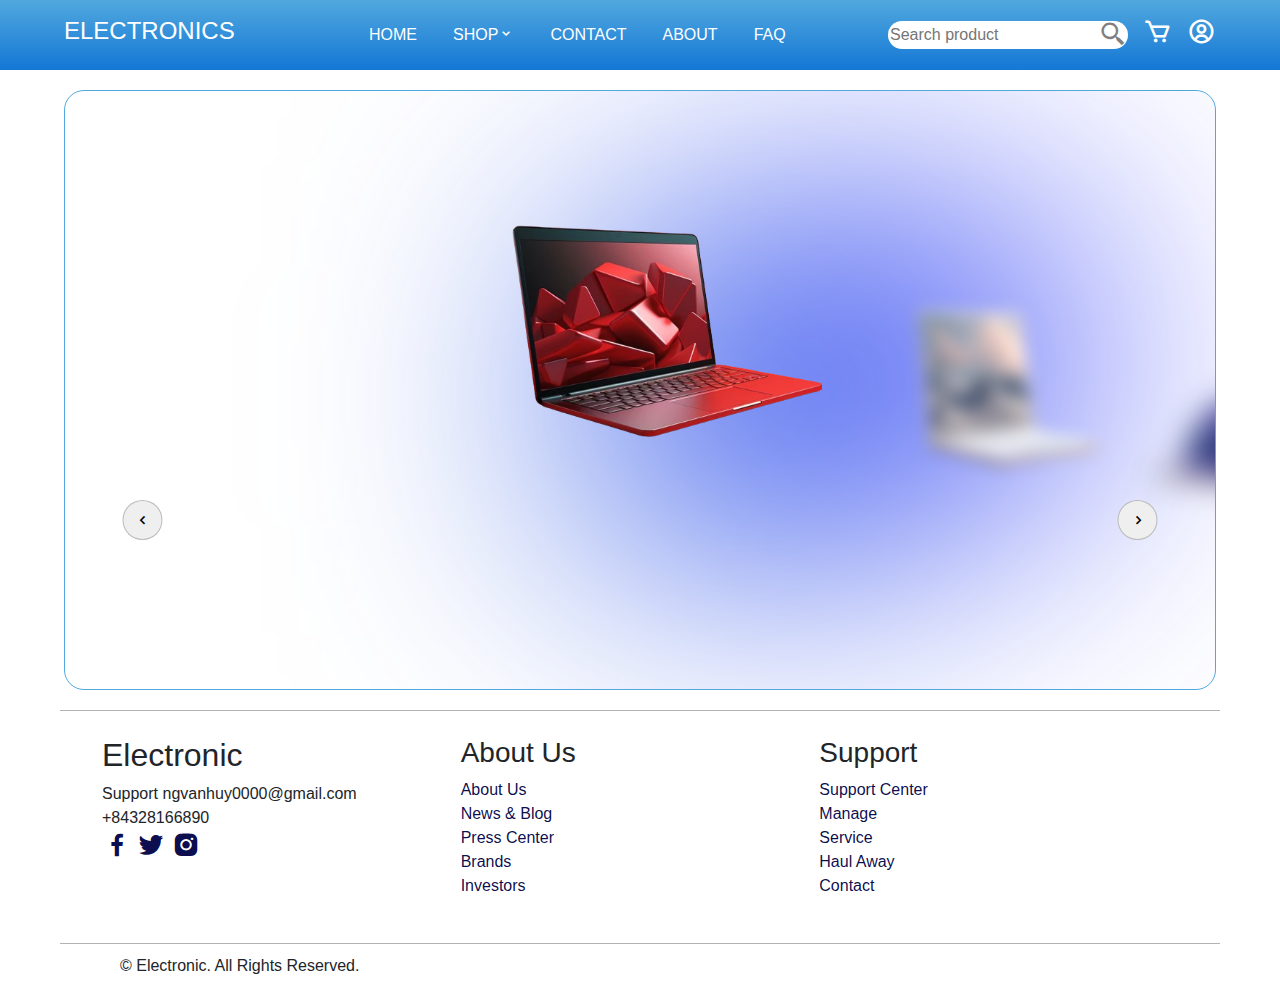
==== index.html @ cb908d90 "web-electronic" ====
<!DOCTYPE html>
<html lang="en">
<head>
    <meta charset="UTF-8">
    <meta name="viewport" content="width=device-width, initial-scale=1.0">
    <title>SHOP</title>
    <!-- Latest compiled and minified CSS -->
    <link href="https://cdn.jsdelivr.net/npm/bootstrap@5.3.3/dist/css/bootstrap.min.css" rel="stylesheet">

    <!-- Latest compiled JavaScript -->
    <script src="https://cdn.jsdelivr.net/npm/bootstrap@5.3.3/dist/js/bootstrap.bundle.min.js"></script>
    <link rel="stylesheet" href="css/style.css">
    <link rel="stylesheet"href="https://cdn.jsdelivr.net/npm/boxicons@latest/css/boxicons.min.css">
    <link rel="stylesheet"href="https://unpkg.com/boxicons@latest/css/boxicons.min.css">
</head>
<body>
    <div class="header">
        <div class="bx bx-menu" id="menu-bar"></div>
        <div class="logo">
            <a href="index.html"><h2>ELECTRONICS</h2></a>
        </div>
        <ul class="nav-bar">
            <li><a href="index.html" >HOME</a></li>
            <li id="shop"><a href="shop.html" >SHOP<i class='bx bx-chevron-down'></i></a>
                <ul class="list-product">
                    <li><a href="#">LAPTOP</a></li>
                    <li><a href="#">PHONE</a></li>
                    <li><a href="#">EARPHONE</a></li>
                </ul>
            </li>
            <li><a href="#contact" >CONTACT</a></li>
            <li><a href="about" >ABOUT</a></li>
            <li><a href="faq.html" >FAQ</a></li>
        </ul>
        
        <div class="icons">
            <div class="search">
                <input type="text" placeholder="Search product" >
                <i class='bx bx-search-alt-2 search-icon'></i>
            </div>
            <a href="#"><i class='bx bx-cart'></i></a>
            <a href="user.html"><i class='bx bx-user-circle' ></i></a>
        </div>
    </div>
    <section class="mCarousel">
        <div class="list">
            <div class="item">
                <img src="image/laptop1.png" alt="">
                <div class="introduce">
                    <div class="topic">Laptop ASUS</div>
                    <div class="des">Portable laptop, with integrated screen, keyboard and rechargeable battery. They are popular for work, study, and entertainment, offering good performance in a lightweight design.</div>
                    <button class="seeMore">See more <i class='bx bxs-right-arrow-circle' ></i></button>
                    <div class="detail">
                        <p id="usedtime">10 hours</p>
                        <p id="port">USB</p>
                        <p id="operatingsys">Window</p>
                        <p id="connect">Wifi 6, Bluetooth 5.0</p>
                        <p id="control">Keyboard, mouse, touchpad</p>
                    </div>
                </div>
            </div>
            <div class="item">
                <img src="image/laptop2.png" alt="">
                <div class="introduce">
                    <div class="topic">Laptop PHP</div>
                    <div class="des">Portable laptop, with integrated screen, keyboard and rechargeable battery. They are popular for work, study, and entertainment, offering good performance in a lightweight design.</div>
                    <button class="seeMore">See more <i class='bx bxs-right-arrow-circle' ></i></button>
                    <div class="detail">
                        <p id="usedtime">10 hours</p>
                        <p id="port">USB</p>
                        <p id="operatingsys">Window</p>
                        <p id="connect">Wifi 6, Bluetooth 5.0</p>
                        <p id="control">Keyboard, mouse, touchpad</p>
                    </div>
                    </div>
            </div>
            <div class="item">
                <img src="image/laptop3.png" alt="">
                <div class="introduce">
                    <div class="topic">Laptop ASUS</div>
                    <div class="des">Portable laptop, with integrated screen, keyboard and rechargeable battery. They are popular for work, study, and entertainment, offering good performance in a lightweight design.</div>
                    <button class="seeMore">See more <i class='bx bxs-right-arrow-circle' ></i></button>
                    <div class="detail">
                        <p id="usedtime">10 hours</p>
                        <p id="port">USB</p>
                        <p id="operatingsys">Window</p>
                        <p id="connect">Wifi 6, Bluetooth 5.0</p>
                        <p id="control">Keyboard, mouse, touchpad</p>
                    </div>
                    </div>
            </div>
            <div class="item">
                <img src="image/laptop4.png" alt="">
                <div class="introduce">
                    <div class="topic">Laptop ASUS</div>
                    <div class="des">Portable laptop, with integrated screen, keyboard and rechargeable battery. They are popular for work, study, and entertainment, offering good performance in a lightweight design.</div>
                    <button class="seeMore">See more <i class='bx bxs-right-arrow-circle' ></i></button>
                    <div class="detail">
                        <p id="usedtime">10 hours</p>
                        <p id="port">USB</p>
                        <p id="operatingsys">Window</p>
                        <p id="connect">Wifi 6, Bluetooth 5.0</p>
                        <p id="control">Keyboard, mouse, touchpad</p>
                    </div>
                    </div>
            </div>
            <div class="item">
                <img src="image/samsung s23 ultra.png" alt="">
                <div class="introduce">
                    <div class="topic">Laptop ASUS</div>
                    <div class="des">Portable laptop, with integrated screen, keyboard and rechargeable battery. They are popular for work, study, and entertainment, offering good performance in a lightweight design.</div>
                    <button class="seeMore">See more <i class='bx bxs-right-arrow-circle' ></i></button>
                    <div class="detail">
                        <p id="usedtime">10 hours</p>
                        <p id="port">USB</p>
                        <p id="operatingsys">Window</p>
                        <p id="connect">Wifi 6, Bluetooth 5.0</p>
                        <p id="control">Keyboard, mouse, touchpad</p>
                    </div>
                    </div>
            </div>
        </div>
        <div class="arrows">
            <button class="d-flex justify-content-center align-items-center" id="prev"><i class='bx bx-chevron-left'></i></button>
            <button class="d-flex justify-content-center align-items-center" id="next"><i class='bx bx-chevron-right' ></i></button>
            <!-- <button id="back">See All  &#8599</button> -->
        </div>
    </section>
    <section class="footer-contact">
        <div class="row container ">
            <div class="col-lg-4 col-md-6 footer-item">
                <h2>Electronic</h2>
                <p>Support ngvanhuy0000@gmail.com</p>
                <p>+84328166890</p>
                <div class="social-platform">
                    <a href="#"><i class='bx bxl-facebook'></i></a>
                    <a href="#"><i class='bx bxl-twitter' ></i></a>
                    <a href="#"><i class='bx bxl-instagram-alt' ></i></a>
                </div>
            </div>
            <div class="col-lg-4 col-md-6 footer-item">
                <h3>About Us</h3>
                <li><a href="#">About Us</a></li>
                <li><a href="#">News & Blog</a></li>
                <li><a href="#">Press Center</a></li>
                <li><a href="#">Brands</a></li>
                <li><a href="#">Investors</a></li>
            </div>
            <div class="col-lg-4 col-md-6 footer-item">
                <h3>Support</h3>
                <li><a href="#">Support Center</a></li>
                <li><a href="#">Manage</a></li>
                <li><a href="#">Service</a></li>
                <li><a href="#">Haul Away</a></li>
                <li><a href="#">Contact</a></li>
            </div>
        </div>
    </section>
    <section class="footer-last">&copy; Electronic. All Rights Reserved.</section>
    <script src="js/home.js"></script>
    <script src="js/navbar.js"></script>
</body>
</html>
---- css/style.css ----
*{
    margin: 0;
    font-family: Arial, Helvetica, sans-serif;
    scroll-behavior: smooth;
    list-style: none;
    box-sizing: border-box;
}
a{
    text-decoration: none;
}
:root{
    --bgmain-color:linear-gradient(0, rgb(20, 119, 213), rgb(81, 168, 222));
    --bgsub-color:rgb(20, 119, 213);
    --sup-color: white;
    --text-color: rgba(6, 7, 75, 0.981);

    --item1-transform: translateX(-100%) translateY(-5%) scale(1.5);
    --item1-filter: blur(30px);
    --item1-zIndex: 11;
    --item1-opacity: 0;

    --item2-transform: translateX(0);
    --item2-filter: blur(0px);
    --item2-zIndex: 10;
    --item2-opacity: 1;

    --item3-transform: translate(50%,10%) scale(0.8);
    --item3-filter: blur(10px);
    --item3-zIndex: 9;
    --item3-opacity: 1;

    --item4-transform: translate(90%,20%) scale(0.5);
    --item4-filter: blur(30px);
    --item4-zIndex: 8;
    --item4-opacity: 1;
    
    --item5-transform: translate(120%,30%) scale(0.3);
    --item5-filter: blur(40px);
    --item5-zIndex: 7;
    --item5-opacity: 0;
}
.header{
    position: fixed;
    top: 0;
    width: 100%;
    z-index: 1000;
    display: flex;
    justify-content: space-between;
    align-items: center;
    padding: 10px 5%;
    background-image: var(--bgmain-color);
    height: 70px;
}
.logo a h2{
    color: var(--sup-color);
    font-size: 1.5rem;
}
ul{
    margin: 0;
}
.nav-bar{
    display: flex;
    align-items: center;
    justify-content: center;
}
.nav-bar a{
    padding: 12px 18px;
    color: var(--sup-color);
}
.nav-bar a:hover{
    background-color: var(--sup-color);
    transform: translateY(-5px);
    border-left: 4px solid rgb(255, 129, 129);
    transition: all .3 ease-in;
    color: var(--text-color);
}
.icons{
    display: flex;
    justify-content: center;
    align-items: center;
}
.icons a{
    font-size: 1.8rem;
    color: var(--sup-color);
    margin-left: 15px;
}

.icons a:hover,.icons .search-icon:hover{
    opacity: 0.7;
}
.search{
    border-color: rgba(0,0,0,0.3);
    display: flex;
    height: 85%;
}
.search input{
    border-top-left-radius: 15px;
    border-bottom-left-radius: 15px;
    border:none;
    outline: none;
}
.search i{
    height: 100%;
    border-bottom-right-radius: 15px;
    border-top-right-radius: 15px;
}
.search .search-icon{
    color:rgba(0,0,0,0.5);
    font-size: 1.8rem;
    background-color: var(--sup-color);
}
.search .search-icon:hover{
    cursor: pointer;
}
.mCarousel{
    position: relative;
    height: 600px;
    overflow: hidden;
    border-radius: 20px;
    border: 1px solid rgb(81, 168, 222);
    width: 90%;
    margin: auto;
    margin-top: 90px;
}
.mCarousel .list{
    position: absolute;
    width: 1140px;
    max-width: 90%;
    height: 80%;
    left: 50%;
    transform: translateX(-50%);
}
.mCarousel .list .item{
    position: absolute;
    left: 0%;
    width: 70%;
    height: 100%;
    font-size: 15px;
    transition: left 0.5s, opacity 0.5s, width 0.5s;
}
.mCarousel .list .item:nth-child(n + 6){
    opacity: 0;
}
.mCarousel .list .item:nth-child(2){
    z-index: 10;
    transform: translateX(0);
}
.mCarousel .list .item img{
    width: 50%;
    position: absolute;
    right: 0;
    top: 50%;
    transform: translateY(-50%);
    transition: right 1.5s;
}

.mCarousel .list .item .introduce{
    opacity: 0;
    pointer-events: none;
}
.mCarousel .list .item:nth-child(2) .introduce{
    opacity: 1;
    pointer-events: auto;
    width: 400px;
    position: absolute;
    top: 50%;
    transform:  translateY(-50%);
    transition: opacity 0.5s;
}
.mCarousel .list .item .introduce .title{
    font-size: 2em;
    font-weight: 500;
    line-height: 1em;
}
.mCarousel .list .item .introduce .topic{
    font-size: 4em;
    font-weight: 500;
}
.mCarousel .list .item .introduce .des{
    font-size: small;
    color: #5559;
}
.mCarousel .list .item .introduce .seeMore{
    font-family: Poppins;
    margin-top: 1.2em;
    padding: 5px 0;
    border: none;
    border-bottom: 1px solid #555;
    background-color: transparent;
    font-weight: bold;
    letter-spacing: 3px;
    transition: background 0.5s;
}
.mCarousel .list .item .introduce .seeMore:hover{
    background: #eee;
}
.mCarousel .list .item:nth-child(1){
    transform: var(--item1-transform);
    filter: var(--item1-filter);
    z-index: var(--item1-zIndex);
    opacity: var(--item1-opacity);
    pointer-events: none;
}
.mCarousel .list .item:nth-child(3){
    transform: var(--item3-transform);
    filter: var(--item3-filter);
    z-index: var(--item3-zIndex);
}
.mCarousel .list .item:nth-child(4){
    transform: var(--item4-transform);
    filter: var(--item4-filter);
    z-index: var(--item4-zIndex);
}
.mCarousel .list .item:nth-child(5){
    transform: var(--item5-transform);
    filter: var(--item5-filter);
    opacity: var(--item5-opacity);
    pointer-events: none;
}
/* animation text in item2 */
.mCarousel .list .item:nth-child(2) .introduce .title,
.mCarousel .list .item:nth-child(2) .introduce .topic,
.mCarousel .list .item:nth-child(2) .introduce .des,
.mCarousel .list .item:nth-child(2) .introduce .seeMore{
    opacity: 0;
    animation: showContent 0.5s 1s ease-in-out 1 forwards;
}
@keyframes showContent{
    from{
        transform: translateY(-30px);
        filter: blur(10px);
    }to{
        transform: translateY(0);
        opacity: 1;
        filter: blur(0px);
    }
}
.mCarousel .list .item:nth-child(2) .introduce .topic{
    animation-delay: 1.2s;
}
.mCarousel .list .item:nth-child(2) .introduce .des{
    animation-delay: 1.4s;
}
.mCarousel .list .item:nth-child(2) .introduce .seeMore{
    animation-delay: 1.6s;
}
/* next click */
.mCarousel.next .item:nth-child(1){
    animation: transformFromPosition2 0.5s ease-in-out 1 forwards;
}
@keyframes transformFromPosition2{
    from{
        transform: var(--item2-transform);
        filter: var(--item2-filter);
        opacity: var(--item2-opacity);
    }
}
.mCarousel.next .item:nth-child(2){
    animation: transformFromPosition3 0.7s ease-in-out 1 forwards;
}
@keyframes transformFromPosition3{
    from{
        transform: var(--item3-transform);
        filter: var(--item3-filter);
        opacity: var(--item3-opacity);
    }
}
.mCarousel.next .item:nth-child(3){
    animation: transformFromPosition4 0.9s ease-in-out 1 forwards;
}
@keyframes transformFromPosition4{
    from{
        transform: var(--item4-transform);
        filter: var(--item4-filter);
        opacity: var(--item4-opacity);
    }
}
.mCarousel.next .item:nth-child(4){
    animation: transformFromPosition5 1.1s ease-in-out 1 forwards;
}
@keyframes transformFromPosition5{
    from{
        transform: var(--item5-transform);
        filter: var(--item5-filter);
        opacity: var(--item5-opacity);
    }
}
/* previous */
.mCarousel.prev .list .item:nth-child(5){
    animation: transformFromPosition4 0.5s ease-in-out 1 forwards;
}
.mCarousel.prev .list .item:nth-child(4){
    animation: transformFromPosition3 0.7s ease-in-out 1 forwards;
}
.mCarousel.prev .list .item:nth-child(3){
    animation: transformFromPosition2 0.9s ease-in-out 1 forwards;
}
.mCarousel.prev .list .item:nth-child(2){
    animation: transformFromPosition1 1.1s ease-in-out 1 forwards;
}
@keyframes transformFromPosition1{
    from{
        transform: var(--item1-transform);
        filter: var(--item1-filter);
        opacity: var(--item1-opacity);        
    }
}

/* detail  */
.mCarousel .list .item .detail{
    opacity: 0;
    pointer-events: none;
}
/* showDetail */
.mCarousel.showDetail .list .item:nth-child(3),
.mCarousel.showDetail .list .item:nth-child(4){
    left: 100%;
    opacity: 0;
    pointer-events: none;
}
.mCarousel.showDetail .list .item:nth-child(2){
    width: 100%;
}
.mCarousel.showDetail .list .item:nth-child(2) .introduce{
    opacity: 0;
    pointer-events: none;
}
.mCarousel.showDetail .list .item:nth-child(2) img{
    right: 50%;
}
.arrows{
    position: absolute;
    bottom: 25%;
    width: 1140px;
    max-width: 90%;
    display: flex;
    justify-content: space-between;
    left: 50%;
    transform: translateX(-50%) ;
}
#prev,
#next{
    width: 40px;
    height: 40px;
    border-radius: 50%;
    font-family: monospace;
    border: 1px solid #5555;
    font-size: large;
    bottom: 20%;
    left: 10%;
}
#next{
    left: unset;
    right: 10%;
}

.mCarousel::before{
    width: 500px;
    height: 300px;
    content: '';
    background-image: linear-gradient(70deg, #2a65dc, blue);
    position: absolute;
    z-index: -1;
    border-radius: 20% 30% 80% 10%;
    filter: blur(150px);
    top: 50%;
    left: 50%;
    transform: translate(-10%, -50%);
    transition: 1s;
}
/* .mCarousel.showDetail::before{
    transform: translate(-100%, -50%) rotate(90deg);
    filter: blur(130px);
} */
@media screen and (max-width: 991px){
    /* ipad, tablets */
    .mCarousel .list .item{
        width: 90%;
    }
    .mCarousel.showDetail .list .item:nth-child(2) .detail .specifications{
        overflow: auto;
    }
    .mCarousel.showDetail .list .item:nth-child(2) .detail .title{
        font-size: 2em;
    }
}
@media screen and (max-width: 767px){
    /* mobile */
    .mCarousel{
        height: 600px;
    }
    .mCarousel .list .item{
        width: 100%;
        font-size: 10px;
    }
    
    .mCarousel .list{
        height: 100%;
    }
    .mCarousel .list .item:nth-child(2) .introduce{
        width: 50%;
    }
    
    .mCarousel .list .item img{
        width: 40%;
    }
    .mCarousel.showDetail .list .item:nth-child(2) .detail{
        backdrop-filter: blur(10px);
        font-size: small;
    }
    .mCarousel .list .item:nth-child(2) .introduce .des,
    .mCarousel.showDetail .list .item:nth-child(2) .detail .des{
        height: 100px;
        overflow: auto;
    }
    .mCarousel.showDetail .list .item:nth-child(2) .detail .checkout{
        display: flex;
        width: max-content;
        float: right;
    }
}
.footer-contact{
    padding: 25px 30px;
    margin: 20px 60px;
    border-top: 1px solid rgba(0,0,0,0.3);
}
.footer-item a{
    color: var(--text-color);
}
.footer-item p{
    margin: 0;
    padding: 0;
}
.social-platform i{
    font-size: 30px;
}
.footer-last{
    padding: 10px 60px;
    border-top: 1px solid rgba(0,0,0,0.3);
    margin: 0 60px;
}
#shop{
    position: relative;
}
.list-product{
    position:absolute;
    width: auto;
    background-color: white;
    border: 1px solid rgba(0,0,0,0.2);
    margin-top:10px;
    display: none;
}
#shop ul{
    padding: 0;
    margin: 0;
}
.list-product a{
    color: var(--text-color);
    width: 100%;
    display: block;
    box-sizing: border-box;
    padding: 5px 8px;
}

.list-product a:hover{
    background-color: rgba(0,0,0,0.4);
    color: white;
    transform: none;
    border:none;
}
#shop:hover .list-product{
    display: block;
}
#menu-bar{
    font-size: 2.5rem;
    display: none;
}

/* responsive */
@media(max-width:1180px){
    .search input{
        display: none;
    }
    .search .search-icon{
        color: var(--sup-color);
        background-color:transparent;
    }
    .icons a{
        margin-left: 8px;
    }
}
@media(max-width:900px){
    .header{
        height: 55px;
    }
    .header .logo{
        margin-left: 30px;
    }
    .header ul{
        padding: 0;
    }
    .nav-bar{
        position: absolute;
        right: 0;
        left: 0;
        flex-direction: column;
        background-color: var(--sup-color);
        transform: translateY(-150%);
        box-shadow: 1px 0px 1px 0px rgba(0,0,0,0.7);
        box-sizing: border-box;
        justify-content: flex-start;
        transition: all 0.70s ease;
    }
    .nav-bar.active{
        transform: translateY(140px);
    }
    .nav-bar li{
        display: block;
        width: 100%;
    }
    .nav-bar a{
        display: block;
        width: 100%;
        color: var(--text-color);
    }
    .nav-bar a:hover{
        background-color: var(--text-color);
        color: var(--sup-color);
        transform: translate(0,0);
        border: none;
    }
    #menu-bar{
        display: block;
        position: absolute;
        left: 10px;
        color: var(--sup-color);
    }
    .search input{
        display: initial;
    }
    .search .search-icon{
        display: initial;
        color:rgba(0,0,0,0.5);
        background-color: var(--sup-color);
    }
}
@media(max-width:600px){
    .search input{
        display: none;
    }
    .search .search-icon{
        color: var(--sup-color);
        background-color:transparent;
    }
}
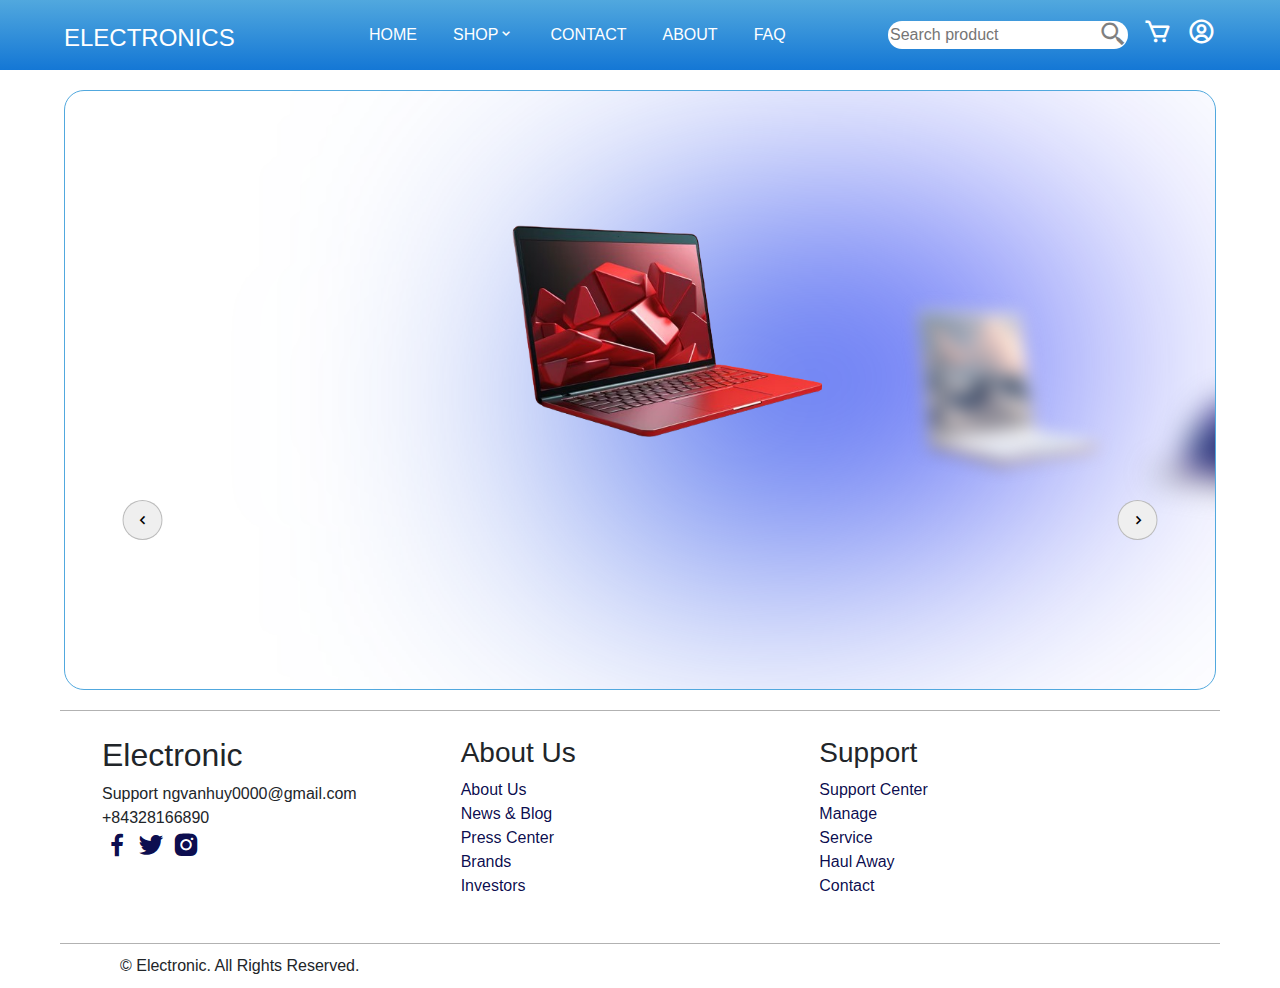
==== commit 3ee0e02f: "web" ====
--- a/index.html
+++ b/index.html
@@ -17,7 +17,7 @@
     <div class="header">
         <div class="bx bx-menu" id="menu-bar"></div>
         <div class="logo">
-            <a href="index.html"><h2>ELECTRONICS</h2></a>
+            <h2><a href="index.html">ELECTRONICS</a></h2>
         </div>
         <ul class="nav-bar">
             <li><a href="index.html" >HOME</a></li>
@@ -38,7 +38,7 @@
                 <input type="text" placeholder="Search product" >
                 <i class='bx bx-search-alt-2 search-icon'></i>
             </div>
-            <a href="#"><i class='bx bx-cart'></i></a>
+            <a href="carts.html"><i class='bx bx-cart'></i></a>
             <a href="user.html"><i class='bx bx-user-circle' ></i></a>
         </div>
     </div>
@@ -50,13 +50,6 @@
                     <div class="topic">Laptop ASUS</div>
                     <div class="des">Portable laptop, with integrated screen, keyboard and rechargeable battery. They are popular for work, study, and entertainment, offering good performance in a lightweight design.</div>
                     <button class="seeMore">See more <i class='bx bxs-right-arrow-circle' ></i></button>
-                    <div class="detail">
-                        <p id="usedtime">10 hours</p>
-                        <p id="port">USB</p>
-                        <p id="operatingsys">Window</p>
-                        <p id="connect">Wifi 6, Bluetooth 5.0</p>
-                        <p id="control">Keyboard, mouse, touchpad</p>
-                    </div>
                 </div>
             </div>
             <div class="item">
@@ -65,13 +58,6 @@
                     <div class="topic">Laptop PHP</div>
                     <div class="des">Portable laptop, with integrated screen, keyboard and rechargeable battery. They are popular for work, study, and entertainment, offering good performance in a lightweight design.</div>
                     <button class="seeMore">See more <i class='bx bxs-right-arrow-circle' ></i></button>
-                    <div class="detail">
-                        <p id="usedtime">10 hours</p>
-                        <p id="port">USB</p>
-                        <p id="operatingsys">Window</p>
-                        <p id="connect">Wifi 6, Bluetooth 5.0</p>
-                        <p id="control">Keyboard, mouse, touchpad</p>
-                    </div>
                     </div>
             </div>
             <div class="item">
@@ -80,13 +66,6 @@
                     <div class="topic">Laptop ASUS</div>
                     <div class="des">Portable laptop, with integrated screen, keyboard and rechargeable battery. They are popular for work, study, and entertainment, offering good performance in a lightweight design.</div>
                     <button class="seeMore">See more <i class='bx bxs-right-arrow-circle' ></i></button>
-                    <div class="detail">
-                        <p id="usedtime">10 hours</p>
-                        <p id="port">USB</p>
-                        <p id="operatingsys">Window</p>
-                        <p id="connect">Wifi 6, Bluetooth 5.0</p>
-                        <p id="control">Keyboard, mouse, touchpad</p>
-                    </div>
                     </div>
             </div>
             <div class="item">
@@ -95,13 +74,6 @@
                     <div class="topic">Laptop ASUS</div>
                     <div class="des">Portable laptop, with integrated screen, keyboard and rechargeable battery. They are popular for work, study, and entertainment, offering good performance in a lightweight design.</div>
                     <button class="seeMore">See more <i class='bx bxs-right-arrow-circle' ></i></button>
-                    <div class="detail">
-                        <p id="usedtime">10 hours</p>
-                        <p id="port">USB</p>
-                        <p id="operatingsys">Window</p>
-                        <p id="connect">Wifi 6, Bluetooth 5.0</p>
-                        <p id="control">Keyboard, mouse, touchpad</p>
-                    </div>
                     </div>
             </div>
             <div class="item">
@@ -110,13 +82,6 @@
                     <div class="topic">Laptop ASUS</div>
                     <div class="des">Portable laptop, with integrated screen, keyboard and rechargeable battery. They are popular for work, study, and entertainment, offering good performance in a lightweight design.</div>
                     <button class="seeMore">See more <i class='bx bxs-right-arrow-circle' ></i></button>
-                    <div class="detail">
-                        <p id="usedtime">10 hours</p>
-                        <p id="port">USB</p>
-                        <p id="operatingsys">Window</p>
-                        <p id="connect">Wifi 6, Bluetooth 5.0</p>
-                        <p id="control">Keyboard, mouse, touchpad</p>
-                    </div>
                     </div>
             </div>
         </div>
--- a/css/style.css
+++ b/css/style.css
@@ -51,7 +51,15 @@
     background-image: var(--bgmain-color);
     height: 70px;
 }
-.logo a h2{
+.logo{
+    display: flex;
+    align-items: center;
+}
+.logo h2{
+    padding: 0;
+    margin: 0;
+}
+.logo h2 a{
     color: var(--sup-color);
     font-size: 1.5rem;
 }
@@ -552,4 +560,12 @@
         color: var(--sup-color);
         background-color:transparent;
     }
+}
+@media(max-width:360px){
+    #menu-bar{
+        display: block;
+        position: absolute;
+        left: 4px;
+        color: var(--sup-color);
+    }
 }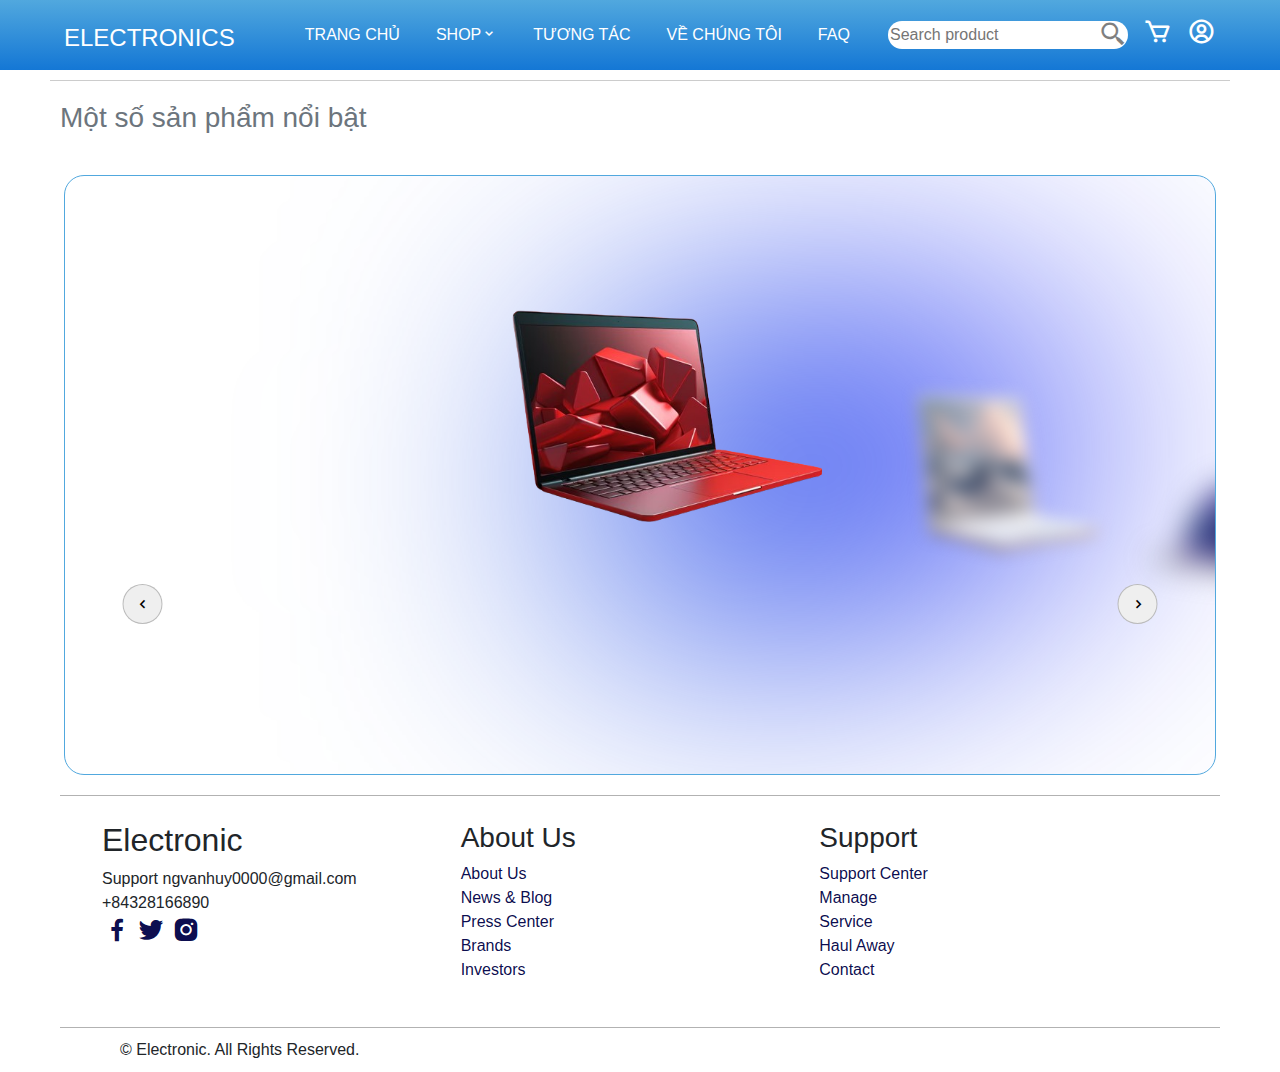
==== commit 8129364e: "web" ====
--- a/index.html
+++ b/index.html
@@ -20,16 +20,16 @@
             <h2><a href="index.html">ELECTRONICS</a></h2>
         </div>
         <ul class="nav-bar">
-            <li><a href="index.html" >HOME</a></li>
+            <li><a href="index.html" >TRANG CHỦ</a></li>
             <li id="shop"><a href="shop.html" >SHOP<i class='bx bx-chevron-down'></i></a>
                 <ul class="list-product">
-                    <li><a href="#">LAPTOP</a></li>
-                    <li><a href="#">PHONE</a></li>
+                    <li><a href="shop.html#laptop">LAPTOP</a></li>
+                    <li><a href="shop.html#phone">PHONE</a></li>
                     <li><a href="#">EARPHONE</a></li>
                 </ul>
             </li>
-            <li><a href="#contact" >CONTACT</a></li>
-            <li><a href="about" >ABOUT</a></li>
+            <li><a href="#contact" >TƯƠNG TÁC</a></li>
+            <li><a href="about" >VỀ CHÚNG TÔI</a></li>
             <li><a href="faq.html" >FAQ</a></li>
         </ul>
         
@@ -42,6 +42,7 @@
             <a href="user.html"><i class='bx bx-user-circle' ></i></a>
         </div>
     </div>
+    <h3 class="text-secondary topic-carousel ">Một số sản phẩm nổi bật</h3>
     <section class="mCarousel">
         <div class="list">
             <div class="item">
--- a/css/style.css
+++ b/css/style.css
@@ -19,7 +19,7 @@
     --item1-zIndex: 11;
     --item1-opacity: 0;
 
-    --item2-transform: translateX(0);
+    --item2-transform: translateX(-35%);
     --item2-filter: blur(0px);
     --item2-zIndex: 10;
     --item2-opacity: 1;
@@ -120,6 +120,13 @@
 .search .search-icon:hover{
     cursor: pointer;
 }
+.topic-carousel{
+    margin: 0;
+    padding: 20px 10px;
+    margin: 80px 50px 0 50px;
+    display: block;
+    border-top: 1px solid rgba(0,0,0,0.2);
+}
 .mCarousel{
     position: relative;
     height: 600px;
@@ -128,7 +135,7 @@
     border: 1px solid rgb(81, 168, 222);
     width: 90%;
     margin: auto;
-    margin-top: 90px;
+    margin-top: 20px;
 }
 .mCarousel .list{
     position: absolute;
@@ -175,11 +182,11 @@
     transform:  translateY(-50%);
     transition: opacity 0.5s;
 }
-.mCarousel .list .item .introduce .title{
+/* .mCarousel .list .item .introduce .title{
     font-size: 2em;
     font-weight: 500;
     line-height: 1em;
-}
+} */
 .mCarousel .list .item .introduce .topic{
     font-size: 4em;
     font-weight: 500;
@@ -314,28 +321,6 @@
     }
 }
 
-/* detail  */
-.mCarousel .list .item .detail{
-    opacity: 0;
-    pointer-events: none;
-}
-/* showDetail */
-.mCarousel.showDetail .list .item:nth-child(3),
-.mCarousel.showDetail .list .item:nth-child(4){
-    left: 100%;
-    opacity: 0;
-    pointer-events: none;
-}
-.mCarousel.showDetail .list .item:nth-child(2){
-    width: 100%;
-}
-.mCarousel.showDetail .list .item:nth-child(2) .introduce{
-    opacity: 0;
-    pointer-events: none;
-}
-.mCarousel.showDetail .list .item:nth-child(2) img{
-    right: 50%;
-}
 .arrows{
     position: absolute;
     bottom: 25%;
@@ -380,53 +365,7 @@
     transform: translate(-100%, -50%) rotate(90deg);
     filter: blur(130px);
 } */
-@media screen and (max-width: 991px){
-    /* ipad, tablets */
-    .mCarousel .list .item{
-        width: 90%;
-    }
-    .mCarousel.showDetail .list .item:nth-child(2) .detail .specifications{
-        overflow: auto;
-    }
-    .mCarousel.showDetail .list .item:nth-child(2) .detail .title{
-        font-size: 2em;
-    }
-}
-@media screen and (max-width: 767px){
-    /* mobile */
-    .mCarousel{
-        height: 600px;
-    }
-    .mCarousel .list .item{
-        width: 100%;
-        font-size: 10px;
-    }
-    
-    .mCarousel .list{
-        height: 100%;
-    }
-    .mCarousel .list .item:nth-child(2) .introduce{
-        width: 50%;
-    }
-    
-    .mCarousel .list .item img{
-        width: 40%;
-    }
-    .mCarousel.showDetail .list .item:nth-child(2) .detail{
-        backdrop-filter: blur(10px);
-        font-size: small;
-    }
-    .mCarousel .list .item:nth-child(2) .introduce .des,
-    .mCarousel.showDetail .list .item:nth-child(2) .detail .des{
-        height: 100px;
-        overflow: auto;
-    }
-    .mCarousel.showDetail .list .item:nth-child(2) .detail .checkout{
-        display: flex;
-        width: max-content;
-        float: right;
-    }
-}
+
 .footer-contact{
     padding: 25px 30px;
     margin: 20px 60px;
@@ -496,8 +435,27 @@
     .icons a{
         margin-left: 8px;
     }
-}
-@media(max-width:900px){
+    .mCarousel{
+        height: 450px;
+    }
+    .mCarousel .list .item img{
+        width: 45%;
+    }
+    .mCarousel .list .item:nth-child(2) .introduce{
+        width: 340px;
+    }
+    .mCarousel .list .item .introduce{
+        width: 340px;
+    }
+    .mCarousel .list .item .introduce .topic{
+        font-size: 3em;
+        font-weight: 500;
+    }
+    .mCarousel .list .item .introduce .des{
+        font-size: 14px;
+    }
+}
+@media(max-width:990px){
     .header{
         height: 55px;
     }
@@ -551,6 +509,37 @@
         color:rgba(0,0,0,0.5);
         background-color: var(--sup-color);
     }
+    .mCarousel .list .item{
+        width: 90%;
+    }
+}
+@media screen and (max-width: 770px){
+    /* mobile */
+    .mCarousel{
+        height: 420px;
+    }
+    .mCarousel .list .item{
+        width: 100%;
+        font-size: 1rem;
+    }
+    
+    .mCarousel .list{
+        height: 100%;
+    }
+    .mCarousel .list .item:nth-child(2) .introduce{
+        width: 50%;
+    }
+    
+    .mCarousel .list .item:nth-child(2) .introduce .des{
+        height: 100px;
+        overflow: hidden;
+    }
+    .mCarousel .list .item .introduce .seeMore{
+        margin-top: 0;   
+    }
+    .arrows{
+        bottom: 25px;
+    }
 }
 @media(max-width:600px){
     .search input{
@@ -560,12 +549,53 @@
         color: var(--sup-color);
         background-color:transparent;
     }
-}
-@media(max-width:360px){
+    .mCarousel{
+        height: 450px;
+    }
+    .mCarousel .list .item:nth-child(2) .introduce{
+        width: 40%;
+    }
+}
+@media(max-width:400px){
     #menu-bar{
         display: block;
         position: absolute;
         left: 4px;
         color: var(--sup-color);
     }
-}+    .mCarousel{
+        height: 230px;
+    }
+    .mCarousel .list .item .introduce .seeMore{
+        margin-top: 0;   
+        padding: 0;
+        font-size: 10px;
+    }
+    .mCarousel .list .item .introduce .topic{
+        font-size: 1.2em;
+        font-weight: 500;
+    }
+    .arrows{
+        bottom: 3px;
+    }
+    .footer-contact{
+        padding: 25px 30px;
+        margin: 20px 10px;
+        border-top: 1px solid rgba(0,0,0,0.3);
+    }
+    .footer-last{
+        padding: 10px 20px;
+        border-top: 1px solid rgba(0,0,0,0.3);
+        margin: 0 10px;
+    }
+}
+@media(max-width:320px){
+    .mCarousel .list .item .introduce .topic{
+        font-size: 1em;
+        font-weight: 500;
+    }
+    .mCarousel .list .item .introduce .des{
+        font-size: 0.8rem;
+        font-weight: 500;
+    }
+}
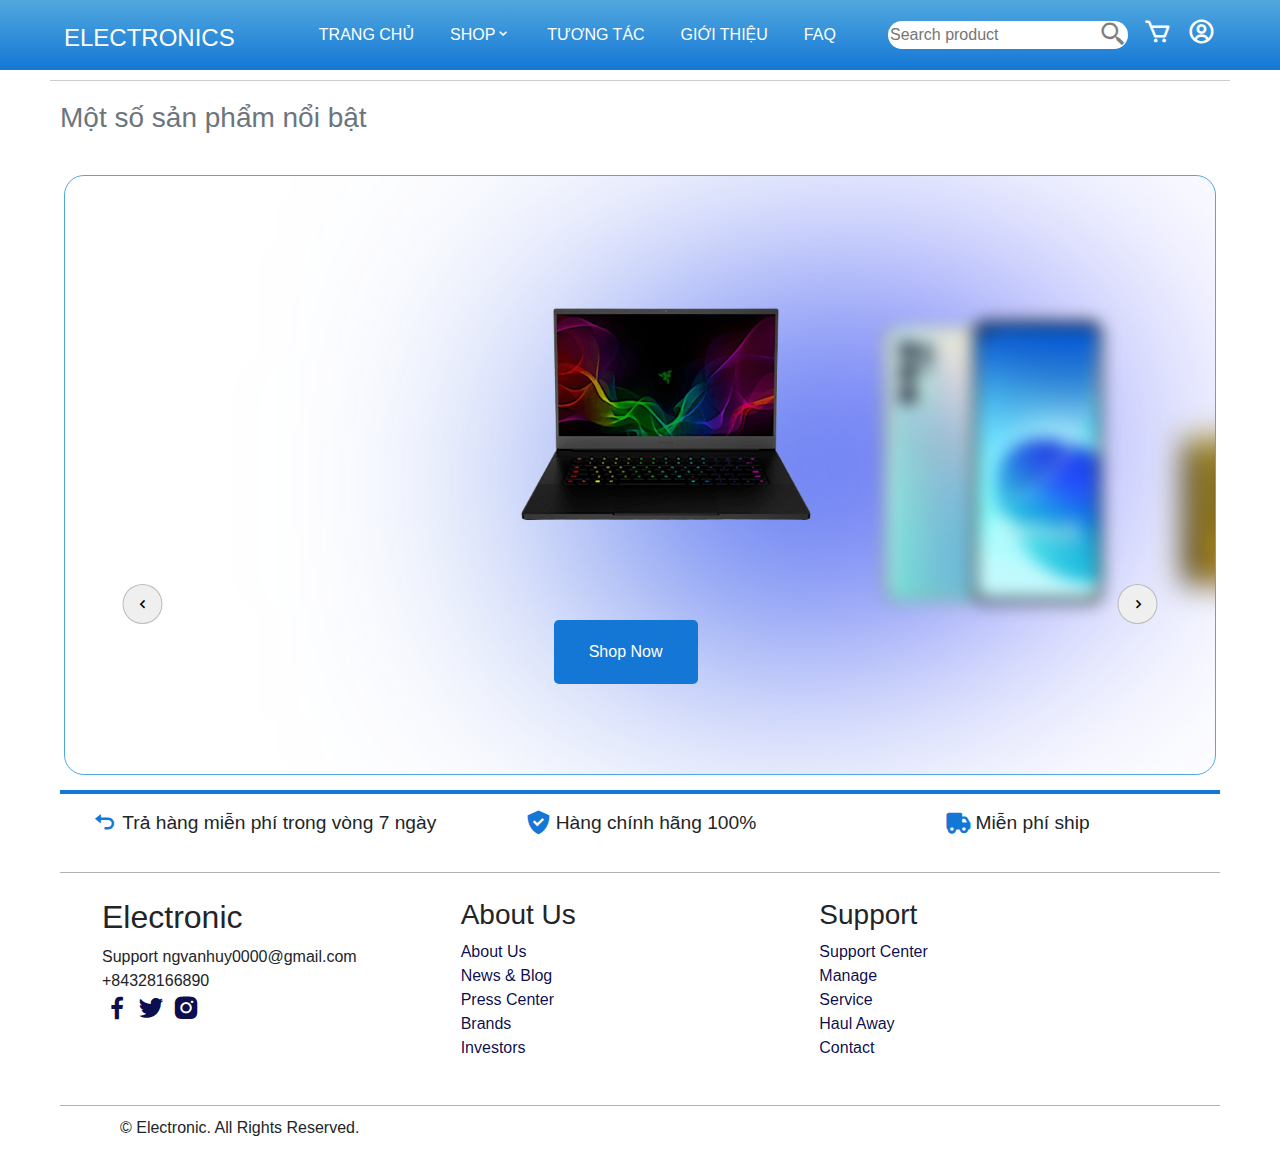
==== commit a67f1aa2: "web" ====
--- a/index.html
+++ b/index.html
@@ -25,11 +25,11 @@
                 <ul class="list-product">
                     <li><a href="shop.html#laptop">LAPTOP</a></li>
                     <li><a href="shop.html#phone">PHONE</a></li>
-                    <li><a href="#">EARPHONE</a></li>
+                    <li><a href="shop.html#headphone">HEADPHONE</a></li>
                 </ul>
             </li>
             <li><a href="#contact" >TƯƠNG TÁC</a></li>
-            <li><a href="about" >VỀ CHÚNG TÔI</a></li>
+            <li><a href="about" >GIỚI THIỆU</a></li>
             <li><a href="faq.html" >FAQ</a></li>
         </ul>
         
@@ -46,52 +46,70 @@
     <section class="mCarousel">
         <div class="list">
             <div class="item">
-                <img src="image/laptop1.png" alt="">
+                <img src="image/laptop/laptop1.png" alt="">
                 <div class="introduce">
-                    <div class="topic">Laptop ASUS</div>
-                    <div class="des">Portable laptop, with integrated screen, keyboard and rechargeable battery. They are popular for work, study, and entertainment, offering good performance in a lightweight design.</div>
-                    <button class="seeMore">See more <i class='bx bxs-right-arrow-circle' ></i></button>
+                    <div class="topic">MacBook Pro 13.3″</div>
+                    <div class="des">MacBook Pro 13.3-inch có chip M1 cho hiệu năng vượt trội và màn hình Retina cho hình ảnh sắc nét.</div>
+                    <button class="seeMore">Xem thêm <i class='bx bxs-right-arrow-circle' ></i></button>
                 </div>
             </div>
             <div class="item">
-                <img src="image/laptop2.png" alt="">
+                <img src="image/laptop/laptop8.png" alt="">
                 <div class="introduce">
-                    <div class="topic">Laptop PHP</div>
-                    <div class="des">Portable laptop, with integrated screen, keyboard and rechargeable battery. They are popular for work, study, and entertainment, offering good performance in a lightweight design.</div>
-                    <button class="seeMore">See more <i class='bx bxs-right-arrow-circle' ></i></button>
+                    <div class="topic">Acer Swift 3</div>
+                    <div class="des">Acer Swift 3 là laptop thân thiện với ngân sách với màn hình Full HD 14 inch và bộ vi xử lý AMD Ryzen 7, hoàn hảo cho các công việc hàng ngày.</div>
+                    <button class="seeMore">Xem thêm <i class='bx bxs-right-arrow-circle' ></i></button>
                     </div>
             </div>
             <div class="item">
-                <img src="image/laptop3.png" alt="">
+                <img src="image/phone/phone6.png" alt="">
                 <div class="introduce">
-                    <div class="topic">Laptop ASUS</div>
-                    <div class="des">Portable laptop, with integrated screen, keyboard and rechargeable battery. They are popular for work, study, and entertainment, offering good performance in a lightweight design.</div>
-                    <button class="seeMore">See more <i class='bx bxs-right-arrow-circle' ></i></button>
+                    <div class="topic">Oppo Reno6</div>
+                    <div class="des">Oppo Reno6 có màn hình AMOLED 6.4 inch, bộ xử lý MediaTek Dimensity 900, và bộ camera ba ống kính với cảm biến chính 64MP.</div>
+                    <button class="seeMore">Xem thêm <i class='bx bxs-right-arrow-circle' ></i></button>
                     </div>
             </div>
             <div class="item">
-                <img src="image/laptop4.png" alt="">
+                <img src="image/phone/phone9.webp" alt="">
                 <div class="introduce">
-                    <div class="topic">Laptop ASUS</div>
-                    <div class="des">Portable laptop, with integrated screen, keyboard and rechargeable battery. They are popular for work, study, and entertainment, offering good performance in a lightweight design.</div>
-                    <button class="seeMore">See more <i class='bx bxs-right-arrow-circle' ></i></button>
+                    <div class="topic">Realme GT 5G</div>
+                    <div class="des">Realme GT 5G có màn hình Super AMOLED 6.43 inch, bộ xử lý Snapdragon 888, và hệ thống camera ba ống kính với cảm biến chính 64MP</div>
+                    <button class="seeMore">Xem thêm <i class='bx bxs-right-arrow-circle' ></i></button>
                     </div>
             </div>
             <div class="item">
-                <img src="image/samsung s23 ultra.png" alt="">
+                <img src="image/headphone/headphone9.png" alt="">
                 <div class="introduce">
-                    <div class="topic">Laptop ASUS</div>
-                    <div class="des">Portable laptop, with integrated screen, keyboard and rechargeable battery. They are popular for work, study, and entertainment, offering good performance in a lightweight design.</div>
-                    <button class="seeMore">See more <i class='bx bxs-right-arrow-circle' ></i></button>
+                    <div class="topic">Edifier WH950NB</div>
+                    <div class="des">Tai nghe không dây Edifier WH950NB với công nghệ chống ồn hiện đại và âm thanh chất lượng cao, mang lại trải nghiệm nghe nhạc tuyệt vời và thoải mái cho người dùng.</div>
+                    <button class="seeMore">Xem thêm <i class='bx bxs-right-arrow-circle' ></i></button>
                     </div>
             </div>
         </div>
         <div class="arrows">
             <button class="d-flex justify-content-center align-items-center" id="prev"><i class='bx bx-chevron-left'></i></button>
             <button class="d-flex justify-content-center align-items-center" id="next"><i class='bx bx-chevron-right' ></i></button>
-            <!-- <button id="back">See All  &#8599</button> -->
         </div>
+        <a href="shop.html" class="shopnow">Shop Now</a>
     </section>
+    <div class="benefits-contain">
+        <div class="container">
+            <div class="row">
+                <div class="col-lg-4 col-md-6 benefits-item">
+                    <div class='bx bx-undo icon'></div>
+                    <div class="text">Trả hàng miễn phí trong vòng 7 ngày</div>
+                </div>
+                <div class="col-lg-4 col-md-6 benefits-item">
+                    <div class='bx bxs-check-shield icon'></div>
+                    <div class="text">Hàng chính hãng 100%</div>
+                </div>
+                <div class="col-lg-4 col-md-6 benefits-item">
+                    <div class='bx bxs-truck icon' ></div>
+                    <div class="text">Miễn phí ship</div>
+                </div>
+            </div>
+        </div>
+    </div>
     <section class="footer-contact">
         <div class="row container ">
             <div class="col-lg-4 col-md-6 footer-item">
--- a/css/style.css
+++ b/css/style.css
@@ -361,6 +361,19 @@
     transform: translate(-10%, -50%);
     transition: 1s;
 }
+.shopnow{
+    position: absolute;
+    bottom: 15%;
+    right: 45%;
+    padding: 20px 35px;
+    background-color: var(--bgsub-color);
+    color: var(--sup-color);
+    border-radius: 5px;
+}
+.shopnow:hover{
+    background-color: var(--sup-color);
+    color: var(--bgsub-color);
+}
 /* .mCarousel.showDetail::before{
     transform: translate(-100%, -50%) rotate(90deg);
     filter: blur(130px);
@@ -422,9 +435,28 @@
     font-size: 2.5rem;
     display: none;
 }
+#menu-bar:hover{
+    cursor: pointer;
+}
+.benefits-contain{
+    margin: 15px 60px;
+    padding: 15px 15px;
+    border-top:4px solid var(--bgsub-color);
+}
+.benefits-item{
+    display: flex;
+    justify-content: center;
+    align-items: center;
+    gap: 3px;
+    font-size: 1.2rem;
+}
+.benefits-item .icon{
+    color: var(--bgsub-color);
+    font-size: 1.8rem;
+}
 
 /* responsive */
-@media(max-width:1180px){
+@media(max-width:1250px){
     .search input{
         display: none;
     }
@@ -455,7 +487,7 @@
         font-size: 14px;
     }
 }
-@media(max-width:990px){
+@media(max-width:1010px){
     .header{
         height: 55px;
     }
@@ -512,6 +544,12 @@
     .mCarousel .list .item{
         width: 90%;
     }
+    .benefits-item{
+        justify-content: flex-start;
+    }
+    .benefits-item:nth-child(3){
+        margin-top: 10px;
+    }
 }
 @media screen and (max-width: 770px){
     /* mobile */
@@ -540,6 +578,13 @@
     .arrows{
         bottom: 25px;
     }
+    .benefits-item{
+        margin-top: 10px;
+    }
+    .shopnow{
+        bottom: 10%;
+        padding: 18px 32px;
+    }
 }
 @media(max-width:600px){
     .search input{
@@ -554,6 +599,22 @@
     }
     .mCarousel .list .item:nth-child(2) .introduce{
         width: 40%;
+    }
+    .benefits-contain{
+        margin-left: 0;
+        margin-right: 0;
+    }
+    .shopnow{
+        bottom: 10%;
+        padding: 14px 26px;
+        right: 35%;
+    }
+}
+@media(max-width:500px){
+    .shopnow{
+        bottom: 7%;
+        padding: 10px 22px;
+        right: 25%;
     }
 }
 @media(max-width:400px){
@@ -588,6 +649,11 @@
         border-top: 1px solid rgba(0,0,0,0.3);
         margin: 0 10px;
     }
+    .shopnow{
+        bottom: 8%;
+        padding: 8px 16px;
+        right: 18%;
+    }
 }
 @media(max-width:320px){
     .mCarousel .list .item .introduce .topic{
